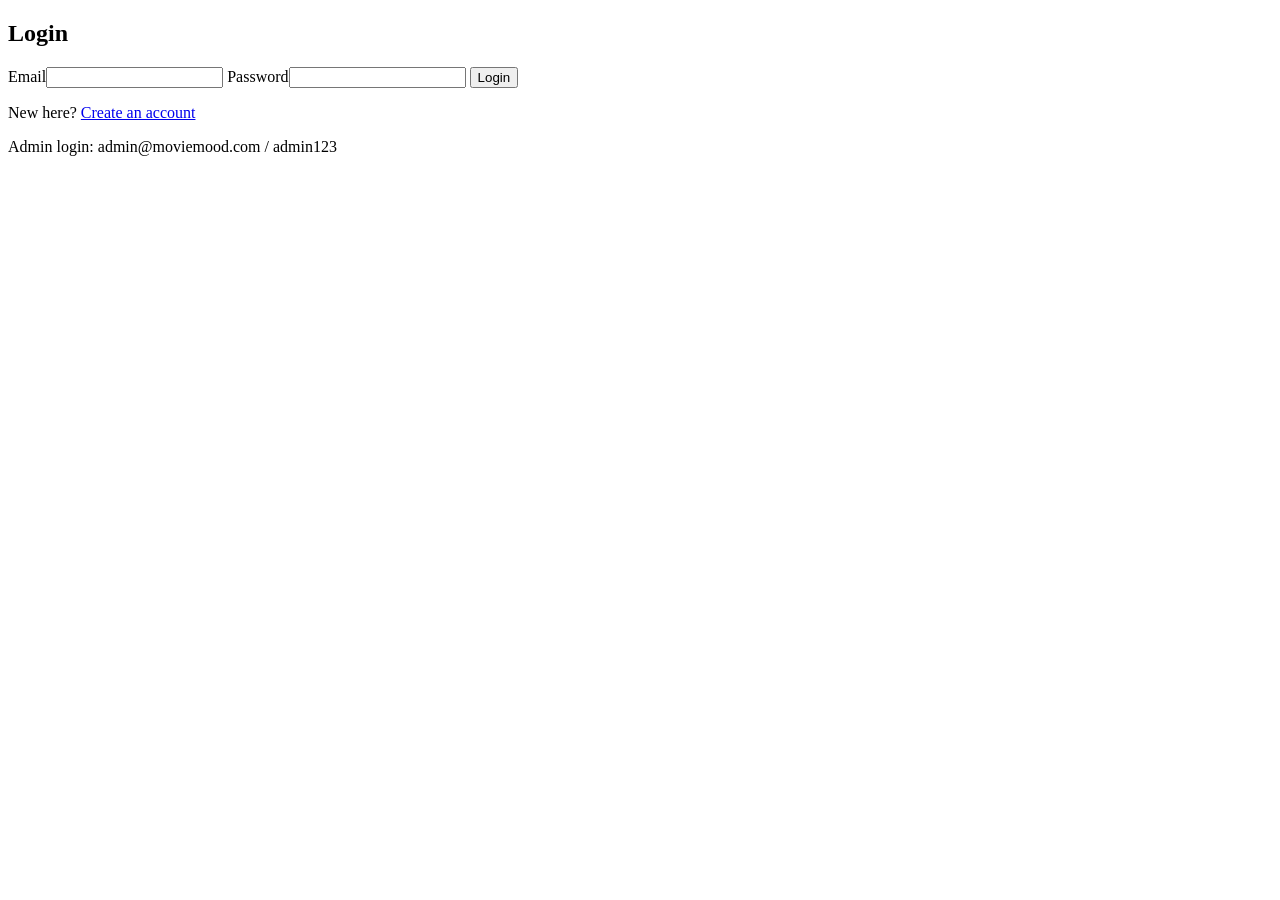
==== login.html @ 3171056c "Add files via upload" ====
<!DOCTYPE html>
<html lang="en">
<head>
<meta charset="UTF-8">
<meta name="viewport" content="width=device-width, initial-scale=1">
<title>Login | MovieMood</title>
<link rel="stylesheet" href="css/style.css">
<script>document.documentElement.setAttribute('data-theme', localStorage.getItem('theme') || 'light');</script>
</head>
<body>
<div id="header"></div>
<main class="container" id="app">

<div class="form-box">
  <h2>Login</h2>
  <div id="msg"></div>
  <form id="loginForm">
    <label>Email</label><input type="email" id="email" required>
    <label>Password</label><input type="password" id="password" required>
    <button class="btn" type="submit">Login</button>
  </form>
  <p>New here? <a href="register.html">Create an account</a></p>
  <p class="small">Admin login: admin@moviemood.com / admin123</p>
</div>

</main>
<div id="footer"></div>
<script src="js/data.js"></script>
<script src="js/app.js"></script>
<script>

document.getElementById('loginForm').addEventListener('submit', function (e) {
  e.preventDefault();
  var email = document.getElementById('email').value.trim().toLowerCase();
  var pass = document.getElementById('password').value;
  var users = getUsers();
  for (var i = 0; i < users.length; i++) {
    if (users[i].email === email && users[i].password === pass) {
      save('mm_current', { id: users[i].id, name: users[i].name, email: users[i].email, role: users[i].role });
      location.href = users[i].role === 'admin' ? 'admin.html' : 'index.html';
      return;
    }
  }
  document.getElementById('msg').innerHTML = '<div class="alert error">Invalid email or password.</div>';
});

</script>
</body>
</html>
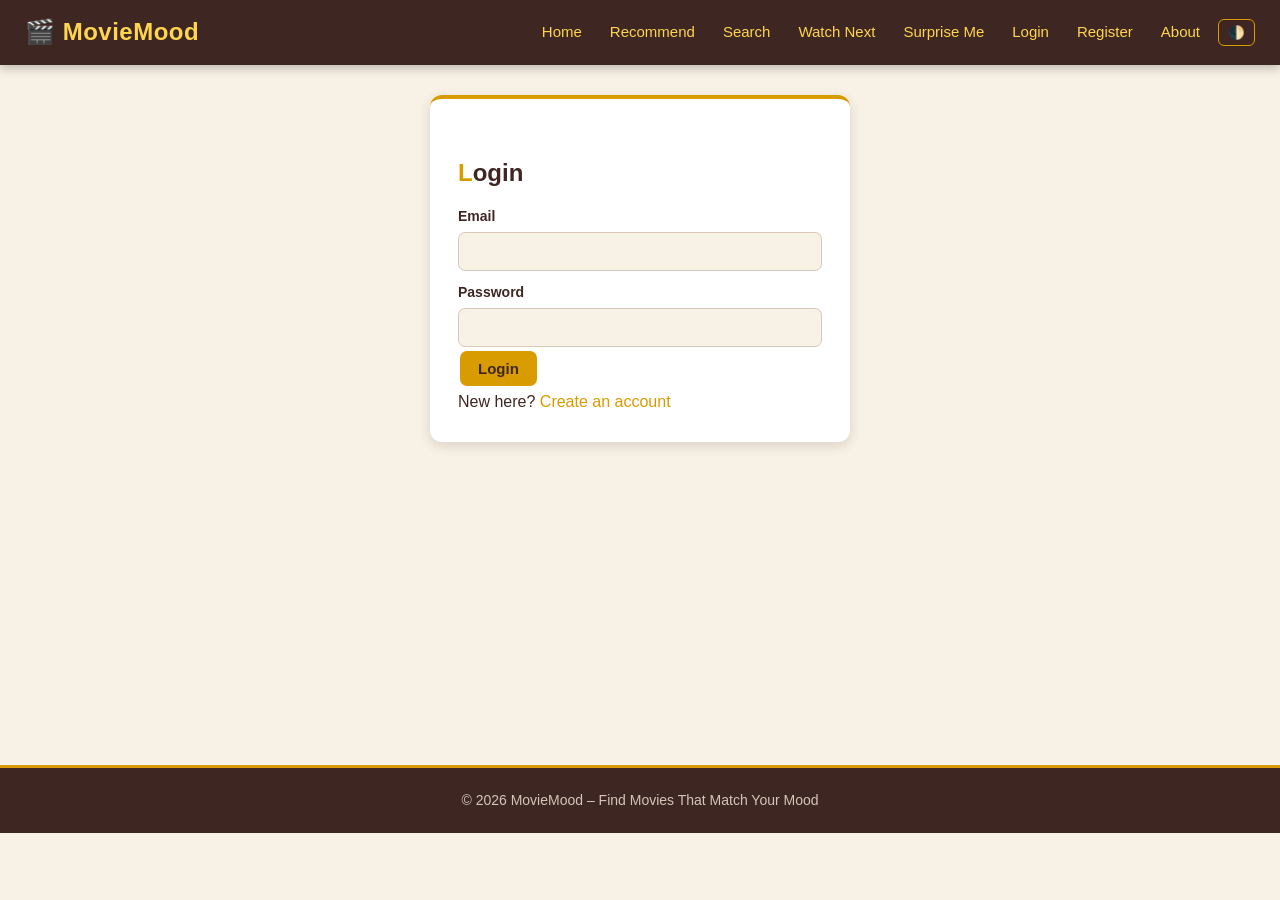
==== commit 3226c3f6: "Update login.html" ====
--- a/login.html
+++ b/login.html
@@ -20,7 +20,6 @@
     <button class="btn" type="submit">Login</button>
   </form>
   <p>New here? <a href="register.html">Create an account</a></p>
-  <p class="small">Admin login: admin@moviemood.com / admin123</p>
 </div>
 
 </main>
@@ -46,4 +45,4 @@
 
 </script>
 </body>
-</html>+</html>
--- a/css/style.css
+++ b/css/style.css
@@ -0,0 +1,1772 @@
+:root {
+  --bg: #f8f1e5;
+  --card: #ffffff;
+  --text: #3e2723;
+  --muted: #795548;
+  --primary: #d89b00;
+  --primary-dark: #a66f00;
+  --primary-light: #ffd54f;
+  --border: #d8c8b8;
+  --nav: #3e2723;
+  --nav-light: #5d4037;
+  --cream: #fff8e7;
+  --brown-light: #8d6e63;
+  --success: #2e7d32;
+  --danger: #c62828;
+  --shadow: 0 4px 12px rgba(62, 39, 35, 0.15);
+}
+
+[data-theme="dark"] {
+  --bg: #1b1412;
+  --card: #2a211e;
+  --text: #f5e6d3;
+  --muted: #c5aaa0;
+  --primary: #f4b400;
+  --primary-dark: #d89b00;
+  --primary-light: #ffd54f;
+  --border: #51423d;
+  --nav: #211815;
+  --nav-light: #3e2723;
+  --cream: #332722;
+  --brown-light: #8d6e63;
+  --shadow: 0 4px 15px rgba(0, 0, 0, 0.4);
+}
+
+* {
+  box-sizing: border-box;
+  margin: 0;
+  padding: 0;
+}
+
+body {
+  font-family: Arial, sans-serif;
+  background: var(--bg);
+  color: var(--text);
+  line-height: 1.5;
+}
+
+a {
+  color: var(--primary);
+  text-decoration: none;
+}
+
+a:hover {
+  color: var(--primary-dark);
+}
+
+.container {
+  max-width: 1100px;
+  margin: 25px auto;
+  padding: 0 15px;
+  min-height: 70vh;
+}
+
+h2 {
+  margin: 28px 0 15px;
+  color: var(--text);
+}
+
+h2::first-letter {
+  color: var(--primary);
+}
+
+.navbar {
+  background: var(--nav);
+
+  display: flex;
+  justify-content: space-between;
+  align-items: center;
+
+  padding: 14px 25px;
+
+  flex-wrap: wrap;
+
+  box-shadow: 0 3px 10px rgba(0, 0, 0, 0.25);
+
+  position: sticky;
+  top: 0;
+  z-index: 1000;
+}
+
+.logo {
+  color: var(--primary-light);
+  font-size: 24px;
+  font-weight: bold;
+  letter-spacing: 0.5px;
+}
+
+.logo:hover {
+  color: #fff;
+}
+
+.navbar nav {
+  display: flex;
+  gap: 8px;
+  align-items: center;
+  flex-wrap: wrap;
+}
+
+.navbar nav a {
+  color: var(--primary-light);
+
+  font-size: 15px;
+
+  padding: 7px 10px;
+
+  border-radius: 6px;
+
+  transition: 0.25s;
+}
+
+.navbar nav a:hover {
+  background: var(--primary);
+  color: var(--nav);
+}
+
+#themeBtn {
+  background: transparent;
+
+  border: 1px solid var(--primary);
+
+  color: var(--primary-light);
+
+  border-radius: 6px;
+
+  padding: 5px 9px;
+
+  cursor: pointer;
+
+  transition: 0.25s;
+}
+
+#themeBtn:hover {
+  background: var(--primary);
+  color: var(--nav);
+}
+
+.menu-btn {
+  display: none;
+
+  background: none;
+
+  color: #fff;
+
+  border: none;
+
+  font-size: 26px;
+
+  cursor: pointer;
+}
+
+.hero {
+  background:
+    linear-gradient(
+      135deg,
+      #4e342e,
+      #795548,
+      #a66f00
+    );
+
+  color: #fff;
+  text-align: center;
+  padding: 60px 20px;
+  border-radius: 14px;
+  box-shadow: var(--shadow);
+  margin-bottom: 30px;
+}
+
+.hero h1 {
+  font-size: 36px;
+  margin-bottom: 10px;
+  color: var(--primary-light);
+}
+
+.hero p {
+  color: #fff8e7;
+
+  font-size: 17px;
+}
+
+.mood-buttons {
+  margin-top: 22px;
+
+  display: flex;
+
+  gap: 10px;
+
+  justify-content: center;
+
+  flex-wrap: wrap;
+}
+
+.mood-buttons .btn {
+  background: #fff8e7;
+
+  color: #4e342e;
+
+  border: 1px solid #f4b400;
+}
+
+.mood-buttons .btn:hover {
+  background: var(--primary);
+
+  color: #3e2723;
+}
+
+.btn {
+  display: inline-block;
+  background: var(--primary);
+  color: #3e2723;
+  border: none;
+  padding: 9px 18px;
+  border-radius: 7px;
+  cursor: pointer;
+  font-size: 15px;
+  font-weight: bold;
+  margin: 4px 2px;
+  transition: 0.25s;
+}
+
+.btn:hover {
+  background: var(--primary-light);
+  color: #3e2723;
+  transform: translateY(-2px);
+  box-shadow: 0 4px 8px rgba(0, 0, 0, 0.18);
+}
+
+.btn-alt {
+  background: #5d4037;
+  color: #fff;
+}
+
+.btn-alt:hover {
+  background: #795548;
+  color: #fff;
+}
+
+.link-btn {
+  background: none;
+  border: none;
+  color: var(--primary);
+  cursor: pointer;
+  font-size: 14px;
+  padding: 0 4px;
+}
+
+.link-btn:hover {
+  color: var(--primary-dark);
+}
+
+.grid {
+  display: grid;
+  grid-template-columns:
+    repeat(auto-fill, minmax(200px, 1fr));
+
+  gap: 20px;
+}
+
+.grid.single {
+  grid-template-columns: 220px;
+  justify-content: center;
+}
+
+.movie-card {
+  background: var(--card);
+  border-radius: 12px;
+  overflow: hidden;
+  box-shadow: var(--shadow);
+  transition: 0.3s;
+  border: 1px solid var(--border);
+}
+
+.movie-card:hover {
+  transform: translateY(-7px);
+  box-shadow:
+    0 10px 22px rgba(62, 39, 35, 0.25);
+  border-color: var(--primary);
+}
+
+.movie-card img,
+.no-poster {
+  width: 100%;
+  height: 260px;
+  object-fit: cover;
+  display: block;
+}
+
+.no-poster {
+  background:
+    linear-gradient(
+      135deg,
+      #4e342e,
+      #8d6e63
+    );
+
+  color: var(--primary-light);
+  font-size: 70px;
+  display: flex;
+  align-items: center;
+  justify-content: center;
+}
+
+.no-poster.big {
+  height: 380px;
+}
+
+.card-body {
+  padding: 13px 14px;
+}
+
+.card-body h3 {
+  font-size: 17px;
+
+  margin-bottom: 5px;
+}
+
+.card-body h3 a {
+  color: var(--text);
+}
+
+.card-body h3 a:hover {
+  color: var(--primary-dark);
+}
+
+.card-body p {
+  color: var(--muted);
+
+  font-size: 14px;
+
+  margin-bottom: 4px;
+}
+
+.tag {
+  display: inline-block;
+
+  background: var(--primary);
+
+  color: #3e2723;
+
+  padding: 3px 9px;
+
+  border-radius: 12px;
+
+  font-size: 12px;
+
+  font-weight: bold;
+
+  margin-top: 5px;
+}
+
+.form-box {
+  background: var(--card);
+
+  max-width: 420px;
+
+  margin: 30px auto;
+
+  padding: 28px;
+
+  border-radius: 12px;
+
+  box-shadow: var(--shadow);
+
+  border-top: 4px solid var(--primary);
+}
+
+.form-box.wide {
+  max-width: 800px;
+}
+
+label {
+  display: block;
+
+  margin: 11px 0 5px;
+
+  font-weight: bold;
+
+  font-size: 14px;
+
+  color: var(--text);
+}
+
+input,
+select,
+textarea {
+  width: 100%;
+
+  padding: 10px;
+
+  border: 1px solid var(--border);
+
+  border-radius: 7px;
+
+  background: var(--bg);
+
+  color: var(--text);
+
+  font-size: 15px;
+
+  transition: 0.2s;
+}
+
+input:focus,
+select:focus,
+textarea:focus {
+  outline: none;
+
+  border-color: var(--primary);
+
+  box-shadow:
+    0 0 0 2px rgba(216, 155, 0, 0.2);
+}
+
+textarea {
+  min-height: 120px;
+
+  resize: vertical;
+}
+
+.filter-form {
+  display: grid;
+
+  grid-template-columns:
+    repeat(auto-fit, minmax(200px, 1fr));
+
+  gap: 14px;
+
+  background: var(--card);
+
+  padding: 20px;
+
+  border-radius: 12px;
+
+  margin-bottom: 22px;
+
+  box-shadow: var(--shadow);
+
+  border-left: 5px solid var(--primary);
+}
+
+.filter-form .full {
+  grid-column: 1 / -1;
+}
+
+.two-col {
+  display: grid;
+
+  grid-template-columns: 1fr 1fr;
+
+  gap: 12px;
+}
+
+.live-filter {
+  margin-bottom: 18px;
+}
+
+.alert {
+  padding: 11px 15px;
+
+  border-radius: 7px;
+
+  margin: 10px 0;
+}
+
+.alert.success {
+  background: #d4edda;
+
+  color: #155724;
+
+  border-left: 5px solid #2e7d32;
+}
+
+.alert.error {
+  background: #f8d7da;
+
+  color: #721c24;
+
+  border-left: 5px solid #c62828;
+}
+
+.details {
+  display: grid;
+
+  grid-template-columns: 280px 1fr;
+
+  gap: 30px;
+
+  margin-top: 25px;
+
+  background: var(--card);
+
+  padding: 25px;
+
+  border-radius: 14px;
+
+  box-shadow: var(--shadow);
+}
+
+.poster-box img {
+  width: 100%;
+
+  border-radius: 10px;
+
+  box-shadow: 0 5px 15px rgba(0, 0, 0, 0.2);
+}
+
+.info-table {
+  margin: 12px 0;
+
+  border-collapse: collapse;
+}
+
+.info-table td {
+  padding: 5px 18px 5px 0;
+}
+
+.info-table td:first-child {
+  color: var(--muted);
+
+  font-weight: bold;
+}
+
+.video-box {
+  position: relative;
+
+  padding-bottom: 56.25%;
+
+  height: 0;
+
+  margin-top: 15px;
+}
+
+.video-box iframe {
+  position: absolute;
+
+  width: 100%;
+
+  height: 100%;
+
+  border: 0;
+
+  border-radius: 10px;
+}
+
+.review {
+  background: var(--cream);
+
+  padding: 14px 16px;
+
+  border-radius: 8px;
+
+  margin: 10px 0;
+
+  border-left: 4px solid var(--primary);
+}
+
+.review small { 
+  color: var(--muted);
+
+  margin-left: 8px;
+}
+
+.review-form {
+  max-width: 600px;
+}
+
+.stats {
+  display: grid;
+
+  grid-template-columns:
+    repeat(auto-fit, minmax(150px, 1fr));
+
+  gap: 18px;
+
+  margin: 18px 0;
+}
+
+.stat {
+  background: var(--card);
+
+  text-align: center;
+
+  padding: 22px;
+
+  border-radius: 12px;
+
+  box-shadow: var(--shadow);
+
+  border-top: 4px solid var(--primary);
+
+  transition: 0.25s;
+}
+
+.stat:hover {
+  transform: translateY(-4px);
+}
+
+.stat h3 {
+  font-size: 32px;
+
+  color: var(--primary);
+}
+
+.table-wrap {
+  overflow-x: auto;
+
+  margin-top: 15px;
+}
+
+.data-table {
+  width: 100%;
+
+  border-collapse: collapse;
+
+  background: var(--card);
+
+  box-shadow: var(--shadow);
+}
+
+.data-table th,
+.data-table td {
+  padding: 10px;
+
+  border: 1px solid var(--border);
+
+  text-align: left;
+
+  font-size: 14px;
+}
+
+.data-table th {
+  background: var(--nav);
+
+  color: var(--primary-light);
+}
+
+.data-table tr:hover {
+  background: var(--cream);
+}
+
+/* =========================================
+   COMMON
+   ========================================= */
+
+.center {
+  text-align: center;
+}
+
+.small {
+  font-size: 13px;
+
+  color: var(--muted);
+}
+
+/* =========================================
+   FOOTER
+   ========================================= */
+
+.footer {
+  text-align: center;
+
+  padding: 22px;
+
+  background: var(--nav);
+
+  color: #d7c4b8;
+
+  margin-top: 40px;
+
+  font-size: 14px;
+
+  border-top: 3px solid var(--primary);
+}
+
+.footer a {
+  color: var(--primary-light);
+}
+
+.footer a:hover {
+  color: #fff;
+}
+
+/* =========================================
+   MOBILE
+   ========================================= */
+
+@media (max-width: 768px) {
+
+  .menu-btn {
+    display: block;
+  }
+
+  .navbar nav {
+    display: none;
+
+    width: 100%;
+
+    flex-direction: column;
+
+    align-items: flex-start;
+
+    padding-top: 12px;
+  }
+
+  .navbar nav.open {
+    display: flex;
+  }
+
+  .navbar nav a {
+    width: 100%;
+
+    padding: 8px 10px;
+  }
+
+  .details {
+    grid-template-columns: 1fr;
+  }
+
+  .two-col {
+    grid-template-columns: 1fr;
+  }
+
+  .hero {
+    padding: 45px 18px;
+  }
+
+  .hero h1 {
+    font-size: 28px;
+  }
+
+  .movie-card img,
+  .no-poster {
+    height: 280px;
+  }
+}
+
+@media (max-width: 480px) {
+
+  .navbar {
+    padding: 12px 16px;
+  }
+
+  .logo {
+    font-size: 21px;
+  }
+
+  .container {
+    padding: 0 10px;
+  }
+
+  .hero h1 {
+    font-size: 24px;
+  }
+
+  .grid {
+    grid-template-columns:
+      repeat(auto-fill, minmax(150px, 1fr));
+
+    gap: 12px;
+  }
+
+  .movie-card img,
+  .no-poster {
+    height: 220px;
+  }
+
+  .form-box {
+    padding: 20px;
+  }
+}
+
+/* =========================================
+   MovieMood - Improved Cinematic Styles
+   Brown + Golden Yellow + Cream Theme
+   ========================================= */
+
+:root {
+  --bg: #f8f1e5;
+  --card: #ffffff;
+  --text: #3e2723;
+  --muted: #795548;
+
+  --primary: #d89b00;
+  --primary-dark: #a66f00;
+  --primary-light: #ffd54f;
+
+  --border: #d8c8b8;
+
+  --nav: #3e2723;
+  --nav-light: #5d4037;
+
+  --cream: #fff8e7;
+  --brown-light: #8d6e63;
+
+  --success: #2e7d32;
+  --danger: #c62828;
+
+  --shadow: 0 4px 12px rgba(62, 39, 35, 0.15);
+}
+
+/* =========================================
+   DARK MODE
+   ========================================= */
+
+[data-theme="dark"] {
+  --bg: #1b1412;
+  --card: #2a211e;
+  --text: #f5e6d3;
+  --muted: #c5aaa0;
+
+  --primary: #f4b400;
+  --primary-dark: #d89b00;
+  --primary-light: #ffd54f;
+
+  --border: #51423d;
+
+  --nav: #211815;
+  --nav-light: #3e2723;
+
+  --cream: #332722;
+  --brown-light: #8d6e63;
+
+  --shadow: 0 4px 15px rgba(0, 0, 0, 0.4);
+}
+
+/* =========================================
+   BASIC
+   ========================================= */
+
+* {
+  box-sizing: border-box;
+  margin: 0;
+  padding: 0;
+}
+
+body {
+  font-family: Arial, sans-serif;
+  background: var(--bg);
+  color: var(--text);
+  line-height: 1.5;
+}
+
+a {
+  color: var(--primary);
+  text-decoration: none;
+}
+
+a:hover {
+  color: var(--primary-dark);
+}
+
+.container {
+  max-width: 1100px;
+  margin: 25px auto;
+  padding: 0 15px;
+  min-height: 70vh;
+}
+
+h2 {
+  margin: 28px 0 15px;
+  color: var(--text);
+}
+
+h2::first-letter {
+  color: var(--primary);
+}
+
+/* =========================================
+   NAVBAR
+   ========================================= */
+
+.navbar {
+  background: var(--nav);
+
+  display: flex;
+  justify-content: space-between;
+  align-items: center;
+
+  padding: 14px 25px;
+
+  flex-wrap: wrap;
+
+  box-shadow: 0 3px 10px rgba(0, 0, 0, 0.25);
+
+  position: sticky;
+  top: 0;
+  z-index: 1000;
+}
+
+/* Logo */
+
+.logo {
+  color: var(--primary-light);
+  font-size: 24px;
+  font-weight: bold;
+  letter-spacing: 0.5px;
+}
+
+.logo:hover {
+  color: #fff;
+}
+
+/* Navbar links */
+
+.navbar nav {
+  display: flex;
+  gap: 8px;
+  align-items: center;
+  flex-wrap: wrap;
+}
+
+.navbar nav a {
+  color: var(--primary-light);
+
+  font-size: 15px;
+
+  padding: 7px 10px;
+
+  border-radius: 6px;
+
+  transition: 0.25s;
+}
+
+.navbar nav a:hover {
+  background: var(--primary);
+  color: var(--nav);
+}
+
+/* Theme button */
+
+#themeBtn {
+  background: transparent;
+
+  border: 1px solid var(--primary);
+
+  color: var(--primary-light);
+
+  border-radius: 6px;
+
+  padding: 5px 9px;
+
+  cursor: pointer;
+
+  transition: 0.25s;
+}
+
+#themeBtn:hover {
+  background: var(--primary);
+  color: var(--nav);
+}
+
+/* Mobile menu button */
+
+.menu-btn {
+  display: none;
+
+  background: none;
+
+  color: #fff;
+
+  border: none;
+
+  font-size: 26px;
+
+  cursor: pointer;
+}
+
+/* =========================================
+   HERO SECTION
+   ========================================= */
+
+.hero {
+  background:
+    linear-gradient(
+      135deg,
+      #4e342e,
+      #795548,
+      #a66f00
+    );
+
+  color: #fff;
+
+  text-align: center;
+
+  padding: 60px 20px;
+
+  border-radius: 14px;
+
+  box-shadow: var(--shadow);
+
+  margin-bottom: 30px;
+}
+
+.hero h1 {
+  font-size: 36px;
+
+  margin-bottom: 10px;
+
+  color: var(--primary-light);
+}
+
+.hero p {
+  color: #fff8e7;
+
+  font-size: 17px;
+}
+
+/* =========================================
+   MOOD BUTTONS
+   ========================================= */
+
+.mood-buttons {
+  margin-top: 22px;
+
+  display: flex;
+
+  gap: 10px;
+
+  justify-content: center;
+
+  flex-wrap: wrap;
+}
+
+.mood-buttons .btn {
+  background: #fff8e7;
+
+  color: #4e342e;
+
+  border: 1px solid var(--border);
+}
+
+.mood-buttons .btn:hover {
+  background: var(--primary);
+
+  color: #3e2723;
+}
+
+/* =========================================
+   BUTTONS
+   ========================================= */
+
+.btn {
+  display: inline-block;
+
+  background: var(--primary);
+
+  color: #3e2723;
+
+  border: none;
+
+  padding: 9px 18px;
+
+  border-radius: 7px;
+
+  cursor: pointer;
+
+  font-size: 15px;
+
+  font-weight: bold;
+
+  margin: 4px 2px;
+
+  transition: 0.25s;
+}
+
+.btn:hover {
+  background: var(--primary-light);
+
+  color: #3e2723;
+
+  transform: translateY(-2px);
+
+  box-shadow: 0 4px 8px rgba(0, 0, 0, 0.18);
+}
+
+.btn-alt {
+  background: #5d4037;
+
+  color: #fff;
+}
+
+.btn-alt:hover {
+  background: #795548;
+
+  color: #fff;
+}
+
+.link-btn {
+  background: none;
+
+  border: none;
+
+  color: var(--primary);
+
+  cursor: pointer;
+
+  font-size: 14px;
+
+  padding: 0 4px;
+}
+
+.link-btn:hover {
+  color: var(--primary-dark);
+}
+
+/* =========================================
+   MOVIE GRID
+   ========================================= */
+
+.grid {
+  display: grid;
+
+  grid-template-columns:
+    repeat(auto-fill, minmax(200px, 1fr));
+
+  gap: 20px;
+}
+
+.grid.single {
+  grid-template-columns: 220px;
+
+  justify-content: center;
+}
+
+/* =========================================
+   MOVIE CARDS
+   ========================================= */
+
+.movie-card {
+  background: var(--card);
+
+  border-radius: 12px;
+
+  overflow: hidden;
+
+  box-shadow: var(--shadow);
+
+  transition: 0.3s;
+
+  border: 1px solid var(--border);
+}
+
+.movie-card:hover {
+  transform: translateY(-7px);
+
+  box-shadow:
+    0 10px 22px rgba(62, 39, 35, 0.25);
+
+  border-color: var(--primary);
+}
+
+.movie-card img,
+.no-poster {
+  width: 100%;
+
+  height: 260px;
+
+  object-fit: cover;
+
+  display: block;
+}
+
+.no-poster {
+  background:
+    linear-gradient(
+      135deg,
+      #4e342e,
+      #8d6e63
+    );
+
+  color: var(--primary-light);
+
+  font-size: 70px;
+
+  display: flex;
+
+  align-items: center;
+
+  justify-content: center;
+}
+
+.no-poster.big {
+  height: 380px;
+}
+
+.card-body {
+  padding: 13px 14px;
+}
+
+.card-body h3 {
+  font-size: 17px;
+
+  margin-bottom: 5px;
+}
+
+.card-body h3 a {
+  color: var(--text);
+}
+
+.card-body h3 a:hover {
+  color: var(--primary-dark);
+}
+
+.card-body p {
+  color: var(--muted);
+
+  font-size: 14px;
+
+  margin-bottom: 4px;
+}
+
+/* Movie tag */
+
+.tag {
+  display: inline-block;
+
+  background: var(--primary);
+
+  color: #3e2723;
+
+  padding: 3px 9px;
+
+  border-radius: 12px;
+
+  font-size: 12px;
+
+  font-weight: bold;
+
+  margin-top: 5px;
+}
+
+/* =========================================
+   FORMS
+   ========================================= */
+
+.form-box {
+  background: var(--card);
+
+  max-width: 420px;
+
+  margin: 30px auto;
+
+  padding: 28px;
+
+  border-radius: 12px;
+
+  box-shadow: var(--shadow);
+
+  border-top: 4px solid var(--primary);
+}
+
+.form-box.wide {
+  max-width: 800px;
+}
+
+label {
+  display: block;
+
+  margin: 11px 0 5px;
+
+  font-weight: bold;
+
+  font-size: 14px;
+
+  color: var(--text);
+}
+
+input,
+select,
+textarea {
+  width: 100%;
+
+  padding: 10px;
+
+  border: 1px solid var(--border);
+
+  border-radius: 7px;
+
+  background: var(--bg);
+
+  color: var(--text);
+
+  font-size: 15px;
+
+  transition: 0.2s;
+}
+
+input:focus,
+select:focus,
+textarea:focus {
+  outline: none;
+
+  border-color: var(--primary);
+
+  box-shadow:
+    0 0 0 2px rgba(216, 155, 0, 0.2);
+}
+
+textarea {
+  min-height: 120px;
+
+  resize: vertical;
+}
+
+/* =========================================
+   FILTER FORM
+   ========================================= */
+
+.filter-form {
+  display: grid;
+
+  grid-template-columns:
+    repeat(auto-fit, minmax(200px, 1fr));
+
+  gap: 14px;
+
+  background: var(--card);
+
+  padding: 20px;
+
+  border-radius: 12px;
+
+  margin-bottom: 22px;
+
+  box-shadow: var(--shadow);
+
+  border-left: 5px solid var(--primary);
+}
+
+.filter-form .full {
+  grid-column: 1 / -1;
+}
+
+.two-col {
+  display: grid;
+
+  grid-template-columns: 1fr 1fr;
+
+  gap: 12px;
+}
+
+.live-filter {
+  margin-bottom: 18px;
+}
+
+/* =========================================
+   ALERTS
+   ========================================= */
+
+.alert {
+  padding: 11px 15px;
+
+  border-radius: 7px;
+
+  margin: 10px 0;
+}
+
+.alert.success {
+  background: #d4edda;
+
+  color: #155724;
+
+  border-left: 5px solid #2e7d32;
+}
+
+.alert.error {
+  background: #f8d7da;
+
+  color: #721c24;
+
+  border-left: 5px solid #c62828;
+}
+
+/* =========================================
+   MOVIE DETAILS
+   ========================================= */
+
+.details {
+  display: grid;
+
+  grid-template-columns: 280px 1fr;
+
+  gap: 30px;
+
+  margin-top: 25px;
+
+  background: var(--card);
+
+  padding: 25px;
+
+  border-radius: 14px;
+
+  box-shadow: var(--shadow);
+}
+
+.poster-box img {
+  width: 100%;
+
+  border-radius: 10px;
+
+  box-shadow: 0 5px 15px rgba(0, 0, 0, 0.2);
+}
+
+.info-table {
+  margin: 12px 0;
+
+  border-collapse: collapse;
+}
+
+.info-table td {
+  padding: 5px 18px 5px 0;
+}
+
+.info-table td:first-child {
+  color: var(--muted);
+
+  font-weight: bold;
+}
+
+.video-box {
+  position: relative;
+
+  padding-bottom: 56.25%;
+
+  height: 0;
+
+  margin-top: 15px;
+}
+
+.video-box iframe {
+  position: absolute;
+
+  width: 100%;
+
+  height: 100%;
+
+  border: 0;
+
+  border-radius: 10px;
+}
+
+/* =========================================
+   REVIEWS
+   ========================================= */
+
+.review {
+  background: var(--cream);
+
+  padding: 14px 16px;
+
+  border-radius: 8px;
+
+  margin: 10px 0;
+
+  border-left: 4px solid var(--primary);
+}
+
+.review small {
+  color: var(--muted);
+
+  margin-left: 8px;
+}
+
+.review-form {
+  max-width: 600px;
+}
+
+/* =========================================
+   ADMIN DASHBOARD
+   ========================================= */
+
+.stats {
+  display: grid;
+
+  grid-template-columns:
+    repeat(auto-fit, minmax(150px, 1fr));
+
+  gap: 18px;
+
+  margin: 18px 0;
+}
+
+.stat {
+  background: var(--card);
+
+  text-align: center;
+
+  padding: 22px;
+
+  border-radius: 12px;
+
+  box-shadow: var(--shadow);
+
+  border-top: 4px solid var(--primary);
+
+  transition: 0.25s;
+}
+
+.stat:hover {
+  transform: translateY(-4px);
+}
+
+.stat h3 {
+  font-size: 32px;
+
+  color: var(--primary);
+}
+
+.table-wrap {
+  overflow-x: auto;
+
+  margin-top: 15px;
+}
+
+.data-table {
+  width: 100%;
+
+  border-collapse: collapse;
+
+  background: var(--card);
+
+  box-shadow: var(--shadow);
+}
+
+.data-table th,
+.data-table td {
+  padding: 10px;
+
+  border: 1px solid var(--border);
+
+  text-align: left;
+
+  font-size: 14px;
+}
+
+.data-table th {
+  background: var(--nav);
+
+  color: var(--primary-light);
+}
+
+.data-table tr:hover {
+  background: var(--cream);
+}
+
+/* =========================================
+   COMMON
+   ========================================= */
+
+.center {
+  text-align: center;
+}
+
+.small {
+  font-size: 13px;
+
+  color: var(--muted);
+}
+
+/* =========================================
+   FOOTER
+   ========================================= */
+
+.footer {
+  text-align: center;
+
+  padding: 22px;
+
+  background: var(--nav);
+
+  color: #d7c4b8;
+
+  margin-top: 40px;
+
+  font-size: 14px;
+
+  border-top: 3px solid var(--primary);
+}
+
+.footer a {
+  color: var(--primary-light);
+}
+
+.footer a:hover {
+  color: #fff;
+}
+
+/* =========================================
+   MOBILE
+   ========================================= */
+
+@media (max-width: 768px) {
+
+  .menu-btn {
+    display: block;
+  }
+
+  .navbar nav {
+    display: none;
+
+    width: 100%;
+
+    flex-direction: column;
+
+    align-items: flex-start;
+
+    padding-top: 12px;
+  }
+
+  .navbar nav.open {
+    display: flex;
+  }
+
+  .navbar nav a {
+    width: 100%;
+
+    padding: 8px 10px;
+  }
+
+  .details {
+    grid-template-columns: 1fr;
+  }
+
+  .two-col {
+    grid-template-columns: 1fr;
+  }
+
+  .hero {
+    padding: 45px 18px;
+  }
+
+  .hero h1 {
+    font-size: 28px;
+  }
+
+  .movie-card img,
+  .no-poster {
+    height: 280px;
+  }
+}
+
+/* =========================================
+   SMALL MOBILE
+   ========================================= */
+
+@media (max-width: 480px) {
+
+  .navbar {
+    padding: 12px 16px;
+  }
+
+  .logo {
+    font-size: 21px;
+  }
+
+  .container {
+    padding: 0 10px;
+  }
+
+  .hero h1 {
+    font-size: 24px;
+  }
+
+  .grid {
+    grid-template-columns:
+      repeat(auto-fill, minmax(150px, 1fr));
+
+    gap: 12px;
+  }
+
+  .movie-card img,
+  .no-poster {
+    height: 220px;
+  }
+
+  .form-box {
+    padding: 20px;
+  }
+}
+
+.movie-poster-design {
+  height: 280px;
+  position: relative;
+  overflow: hidden;
+  display: flex;
+  flex-direction: column;
+  align-items: center;
+  justify-content: center;
+  text-align: center;
+  padding: 20px;
+  box-sizing: border-box;
+
+  background:
+    radial-gradient(circle at top left, #e6b325 0%, transparent 35%),
+    linear-gradient(145deg, #3b211e, #6b4035 55%, #d99a00);
+
+  color: #ffffff;
+}
+
+.movie-poster-design::before {
+  content: "";
+  position: absolute;
+  width: 180px;
+  height: 180px;
+  border: 2px solid rgba(255,255,255,0.15);
+  border-radius: 50%;
+  top: -70px;
+  right: -60px;
+}
+
+.movie-poster-design::after {
+  content: "";
+  position: absolute;
+  width: 140px;
+  height: 140px;
+  border: 2px solid rgba(255,255,255,0.12);
+  border-radius: 50%;
+  bottom: -60px;
+  left: -50px;
+}
+
+.poster-top {
+  position: absolute;
+  top: 15px;
+  left: 15px;
+  font-size: 11px;
+  font-weight: 700;
+  letter-spacing: 2px;
+  opacity: 0.8;
+}
+
+.poster-letter {
+  font-size: 82px;
+  font-weight: 900;
+  line-height: 1;
+  text-shadow: 3px 3px 8px rgba(0,0,0,0.35);
+  margin-bottom: 12px;
+}
+
+.poster-title {
+  max-width: 90%;
+  font-size: 20px;
+  font-weight: 800;
+  line-height: 1.2;
+  text-transform: uppercase;
+  text-shadow: 2px 2px 5px rgba(0,0,0,0.3);
+}
+
+.poster-line {
+  width: 55px;
+  height: 3px;
+  margin: 12px 0;
+  background: #f4c542;
+  border-radius: 5px;
+}
+
+.poster-info {
+  font-size: 12px;
+  font-weight: 600;
+  opacity: 0.9;
+  text-transform: uppercase;
+}
+
